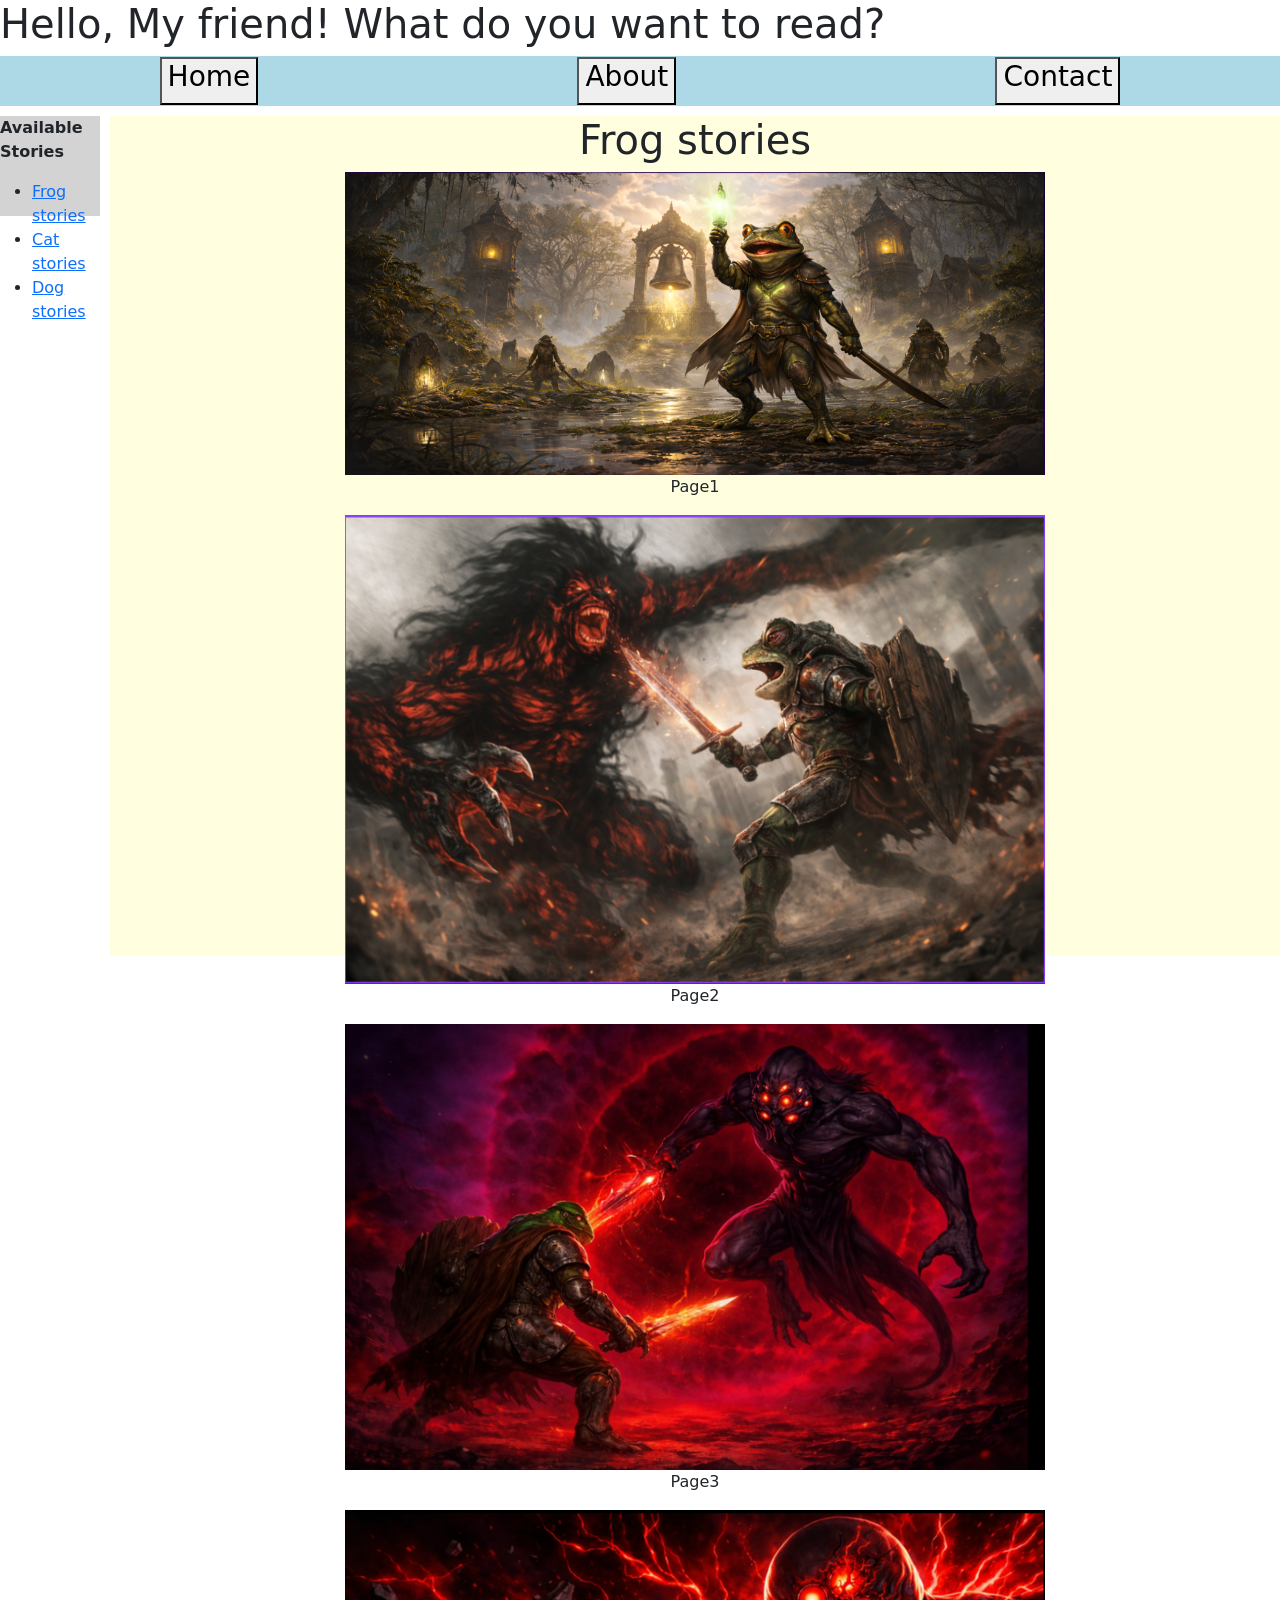
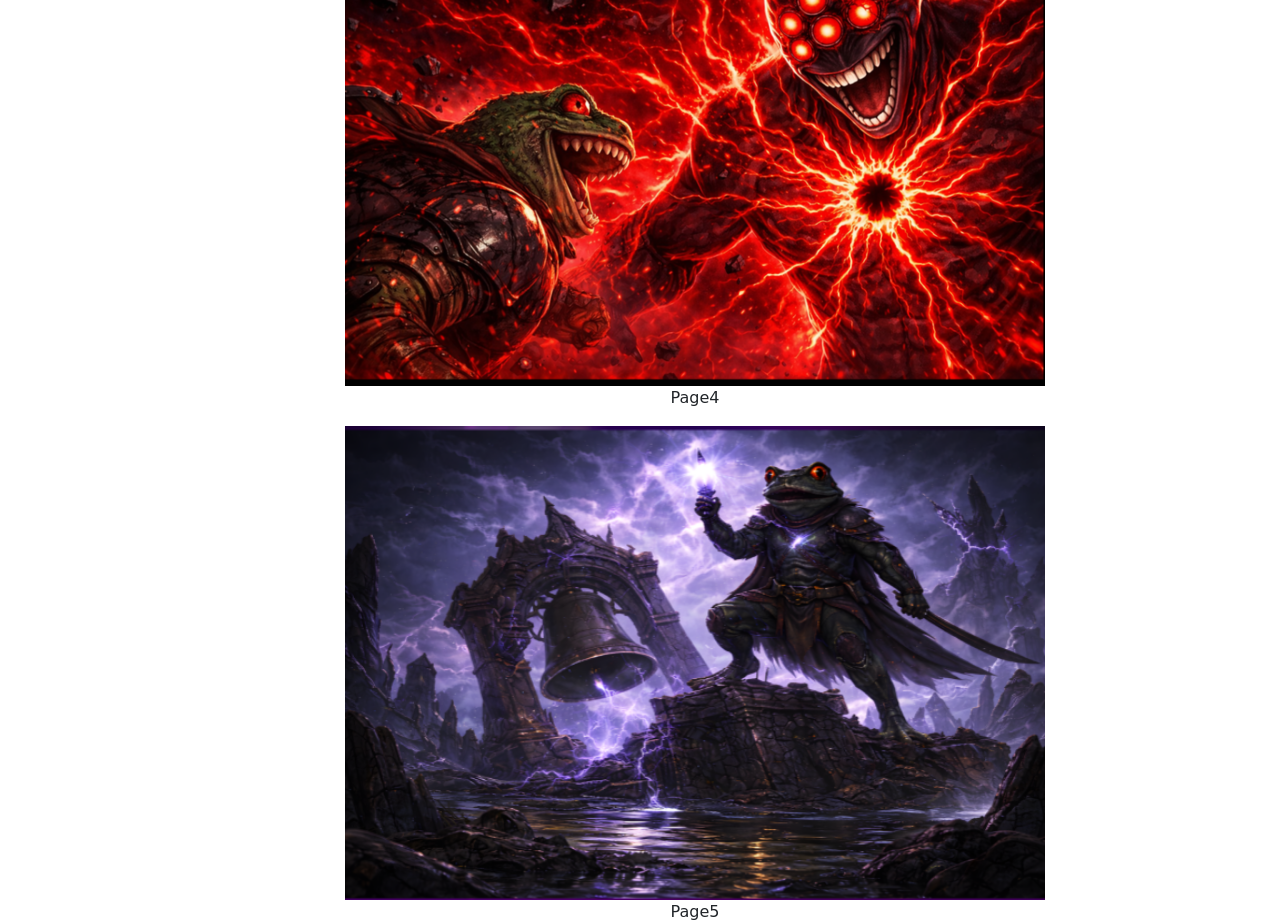
==== pages/index.html @ 83437308 "Arrange folder" ====
<!DOCTYPE html>
<html lang="en">
<head>
    <meta charset="UTF-8">
    <meta name="viewport" content="width=device-width, initial-scale=1.0">
    <title>Document</title>
    <link href="https://cdn.jsdelivr.net/npm/bootstrap@5.3.8/dist/css/bootstrap.min.css" rel="stylesheet" 
    integrity="sha384-sRIl4kxILFvY47J16cr9ZwB07vP4J8+LH7qKQnuqkuIAvNWLzeN8tE5YBujZqJLB" crossorigin="anonymous">
    <link rel="stylesheet" href="../styles/MyCSS.css">
</head>
<body>
    <h1>Hello, My friend! What do you want to read? </h1>
    <div class="grid-container">
        <div class="grid-head">
            <button><h3>Home</h3></button>
            <button><h3>About</h3></button>
            <button><h3>Contact</h3></button>
        </div>
        <div class="grid-sidebar">
            <p><strong>Available Stories</strong></p>
            <ul>
                <li><a href="./FirstPage/index.html">Frog stories</a></li>
                <li><a href="./SecondPage/index.html">Cat stories</a></li>
                <li><a href="./ThirdPage/index.html">Dog stories</a></li>
        </div>
        <div class="grid-content">
            <h1>Frog stories</h1>
            <img src="../image/GoodEnding.png" alt="Good Ending" width="700px">
            <p>Page1</p>
            <img src="../image/FrogFight.png" alt="Frog fight" width="700px">
            <p>Page2</p>
            <img src="../image/Engage.png" alt="Engage.png" width="700px">
            <p>Page3</p>
            <img src="../image/Smile.png" alt="They smile while fighting" width="700px">
            <p>Page4</p>
            <img src="../image/BadEnding.png" alt="Bad Ending" width="700px">
            <p>Page5</p>
        </div>
    </div>
</html>
---- styles/MyCSS.css ----
.grid-container {
    display: grid;
    grid-template-columns: 100px 5fr;
    grid-template-rows: 50px 100px 1fr;
    height: 100vh;
    gap: 10px;
}
.grid-head {
    grid-column: 1 / 3;
    background-color: lightblue;
    display: flex;
    align-items: center;
    justify-content: space-around;

}
.grid-sidebar {
    background-color: lightgray;

}
.grid-content {
    grid-row: span 2;
    display: flex;
    flex-direction: column;
    justify-content: flex-start;
    align-items: center;
    background-color: lightyellow;
}
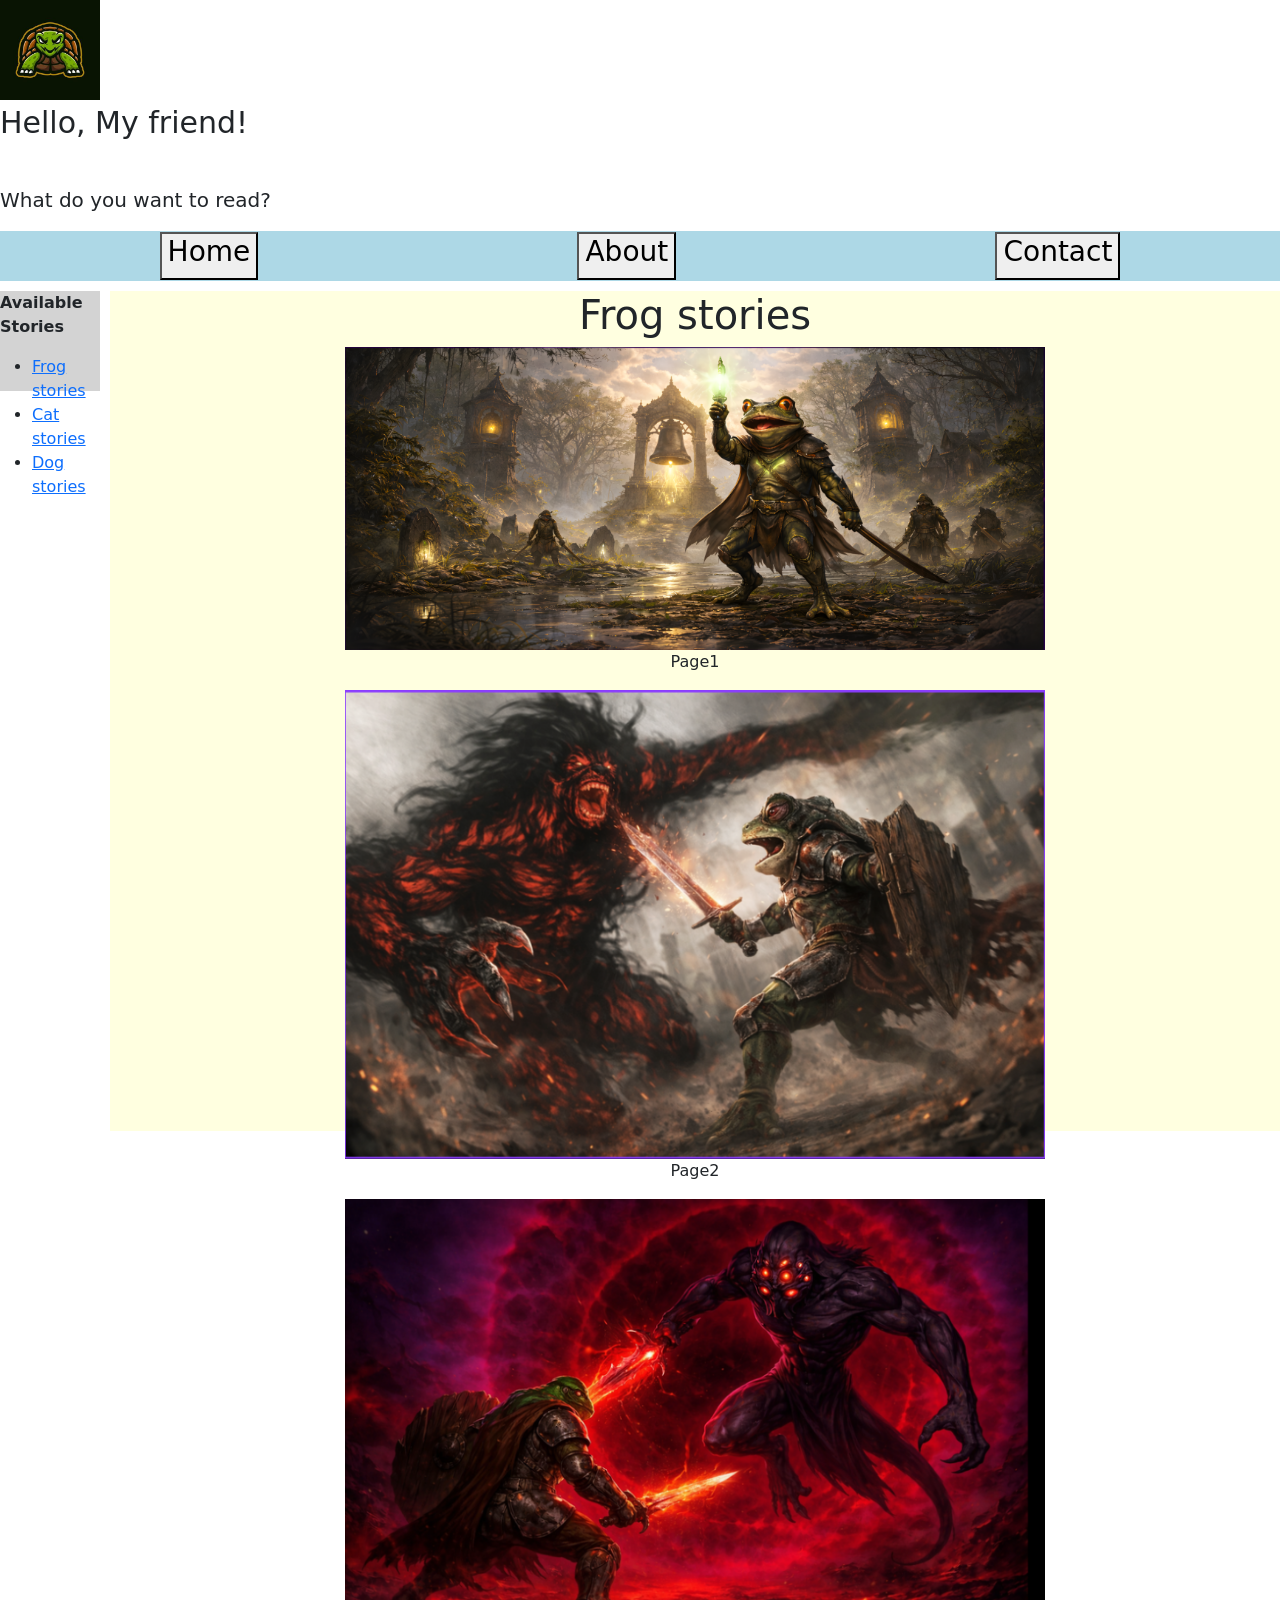
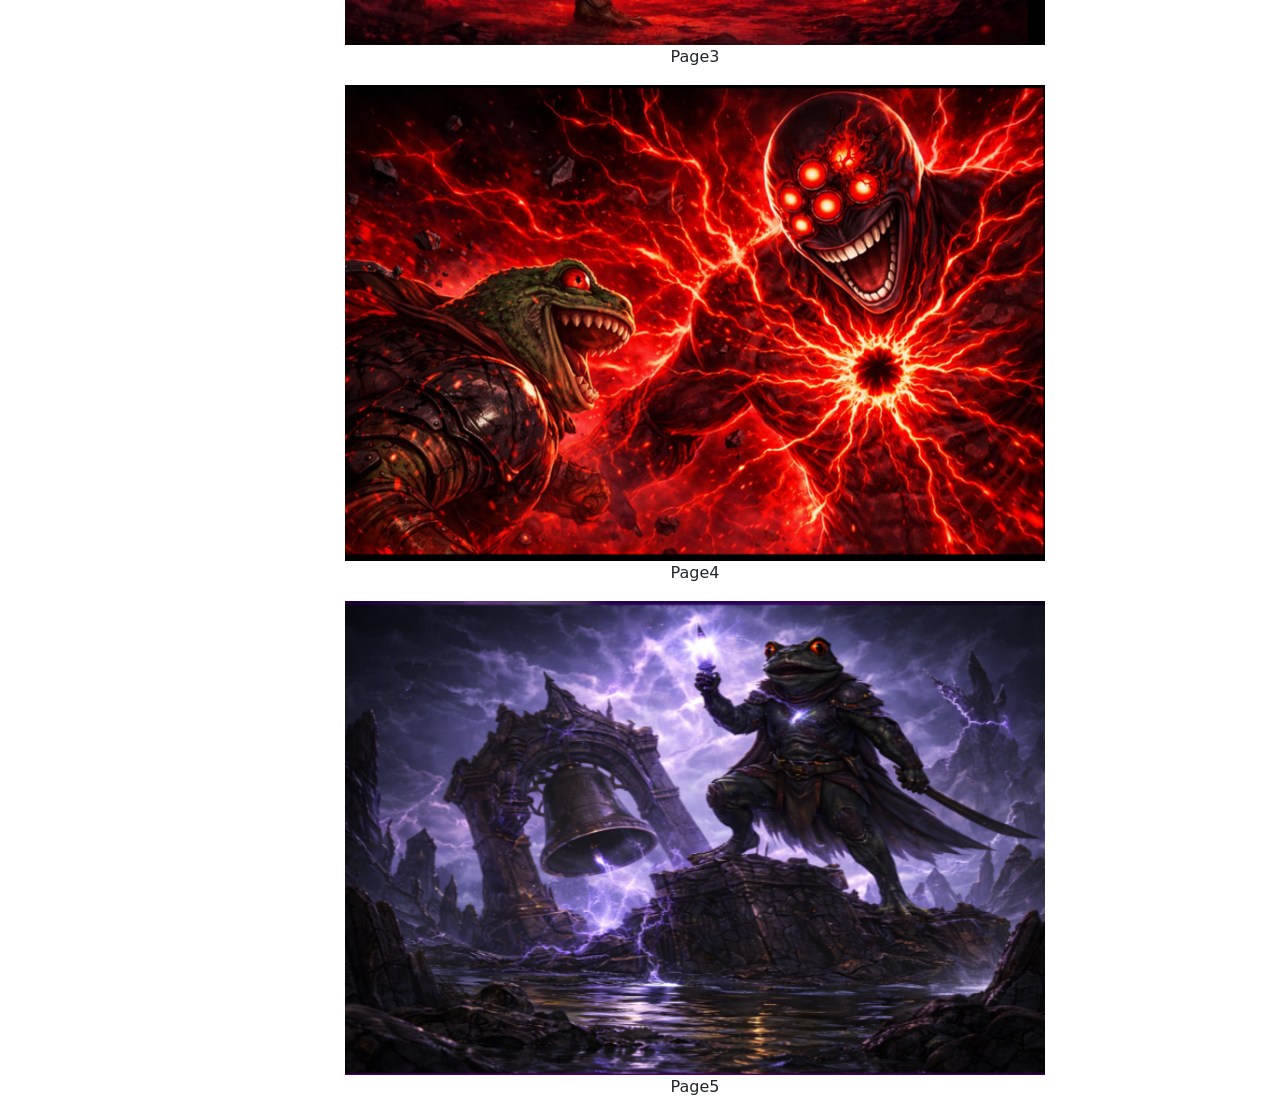
==== commit f6b00336: "Make a folder" ====
--- a/pages/index.html
+++ b/pages/index.html
@@ -9,7 +9,12 @@
     <link rel="stylesheet" href="../styles/MyCSS.css">
 </head>
 <body>
-    <h1>Hello, My friend! What do you want to read? </h1>
+    <div class="flex-head">
+       <img src="../image/turtle-mascot-logo-gaming.jpg" alt="Cartoon" width="100px" height="100px">
+       <p style="font-size: 30px;">Hello, My friend!</p>
+       <br>
+       <p style="font-size: 20px;">  What do you want to read?</p>
+    </div>
     <div class="grid-container">
         <div class="grid-head">
             <button><h3>Home</h3></button>
--- a/styles/MyCSS.css
+++ b/styles/MyCSS.css
@@ -24,4 +24,12 @@
     justify-content: flex-start;
     align-items: center;
     background-color: lightyellow;
+}
+
+flex-head {
+    display: flex;
+    flex-direction: row;
+    align-items: center;
+    gap: 20px;
+    padding: 20px;
 }
